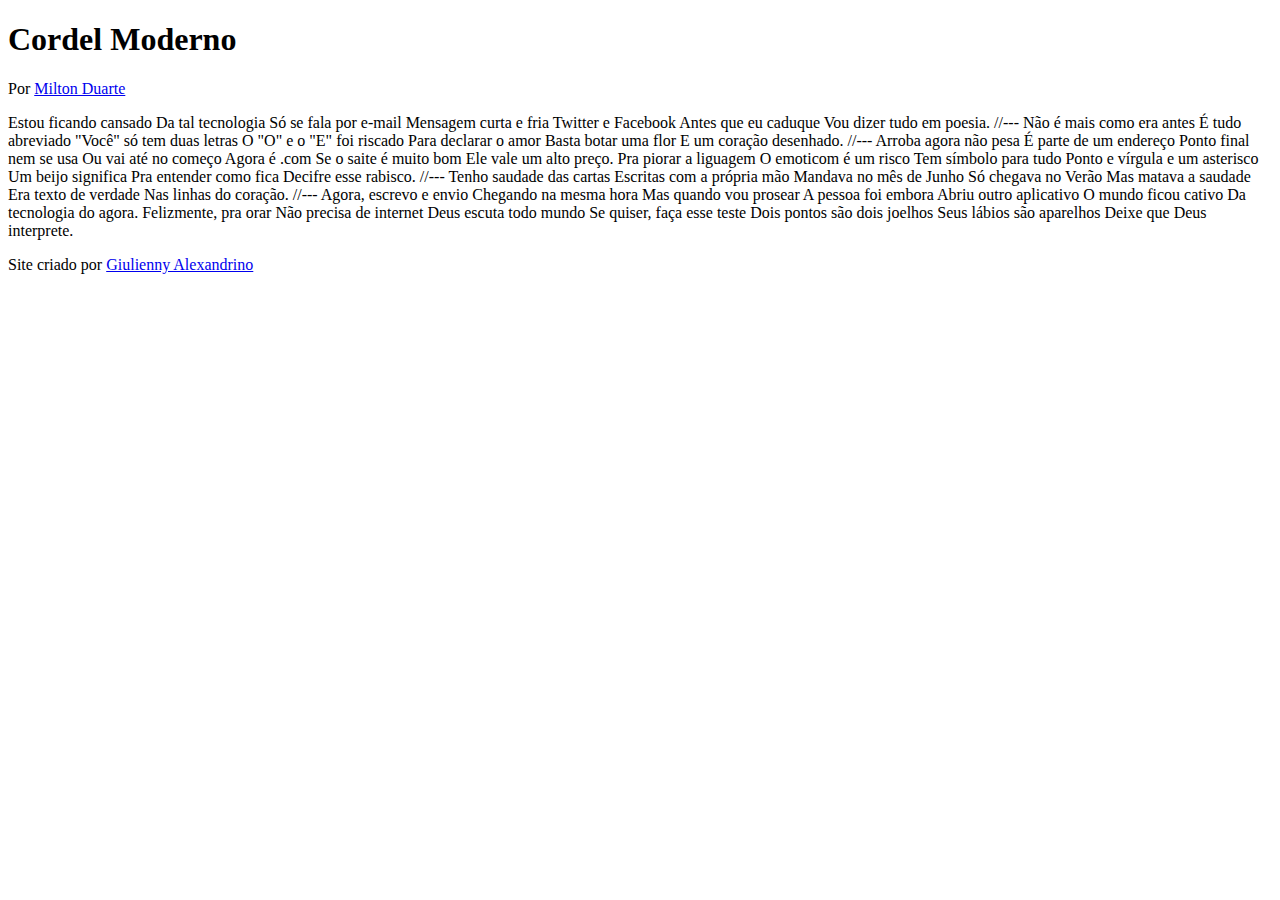
==== desafio012/index.html @ 4d83e628 "atualizei desafio 012" ====
<!DOCTYPE html>
<html lang="pt-br">
<head>
    <meta charset="UTF-8">
    <meta http-equiv="X-UA-Compatible" content="IE=edge">
    <meta name="viewport" content="width=device-width, initial-scale=1.0">
    <title>Cordel Moderno</title>
</head>
<body>
    <header>
        <h1>
            Cordel Moderno
        </h1>
        <p>
            Por <a href="https://www.recantodasletras.com.br/poesias/3186743">Milton Duarte</a>
        </p>
    </header>

    Estou ficando cansado
    Da tal tecnologia
    Só se fala por e-mail
    Mensagem curta e fria
    Twitter e Facebook
    Antes que eu caduque
    Vou dizer tudo em poesia.

    //---

    Não é mais como era antes
    É tudo abreviado
    "Você" só tem duas letras
    O "O" e o "E" foi riscado
    Para declarar o amor
    Basta botar uma flor
    E um coração desenhado.

    //---

    Arroba agora não pesa
    É parte de um endereço
    Ponto final nem se usa
    Ou vai até no começo
    Agora é .com
    Se o saite é muito bom
    Ele vale um alto preço.

    Pra piorar a liguagem
    O emoticom é um risco
    Tem símbolo para tudo
    Ponto e vírgula e um asterisco
    Um beijo significa
    Pra entender como fica
    Decifre esse rabisco.

    //---

    Tenho saudade das cartas
    Escritas com a própria mão
    Mandava no mês de Junho
    Só chegava no Verão
    Mas matava a saudade
    Era texto de verdade
    Nas linhas do coração.

    //---

    Agora, escrevo e envio
    Chegando na mesma hora
    Mas quando vou prosear
    A pessoa foi embora
    Abriu outro aplicativo
    O mundo ficou cativo
    Da tecnologia do agora.

    Felizmente, pra orar
    Não precisa de internet
    Deus escuta todo mundo
    Se quiser, faça esse teste
    Dois pontos são dois joelhos
    Seus lábios são aparelhos
    Deixe que Deus interprete.

    <footer>
        <p>Site criado por <a href="https://github.com/Giulienny" target="_blank">Giulienny Alexandrino</a></p>
    </footer>
    </body>
    </html>
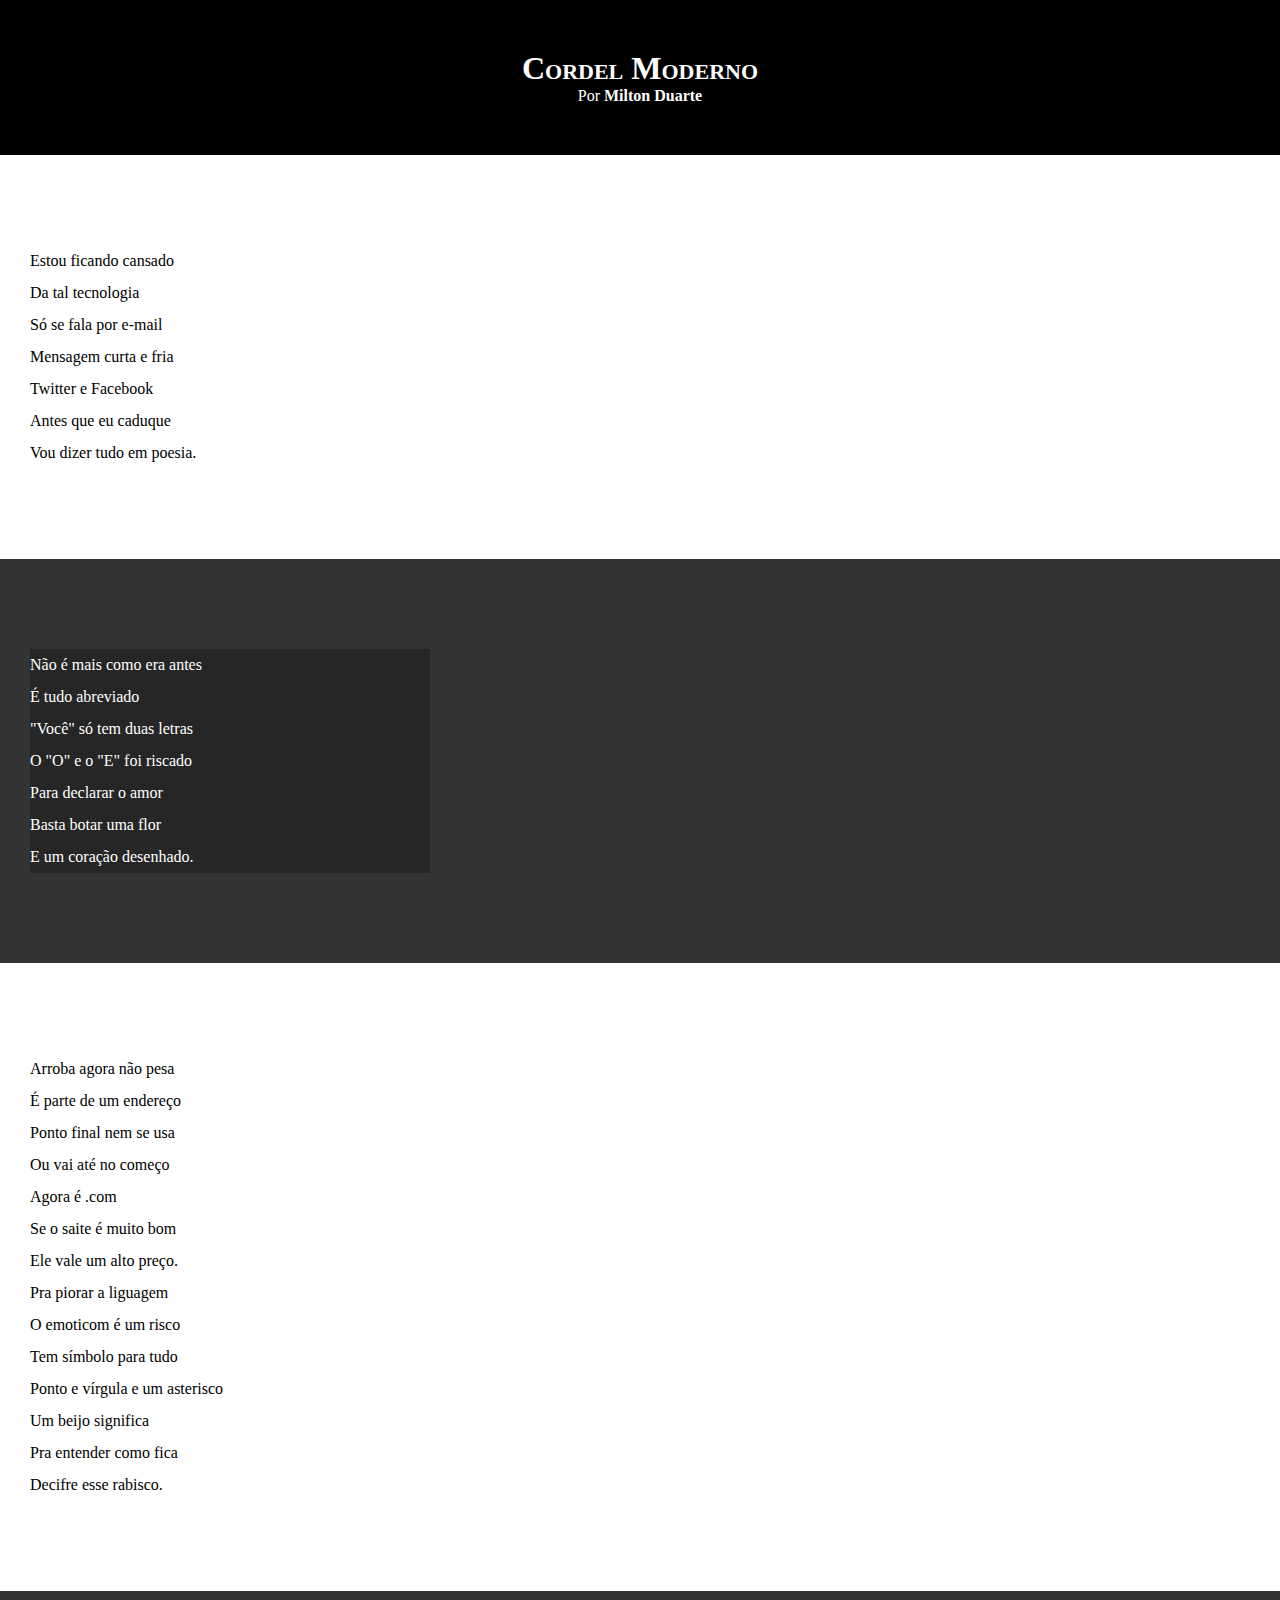
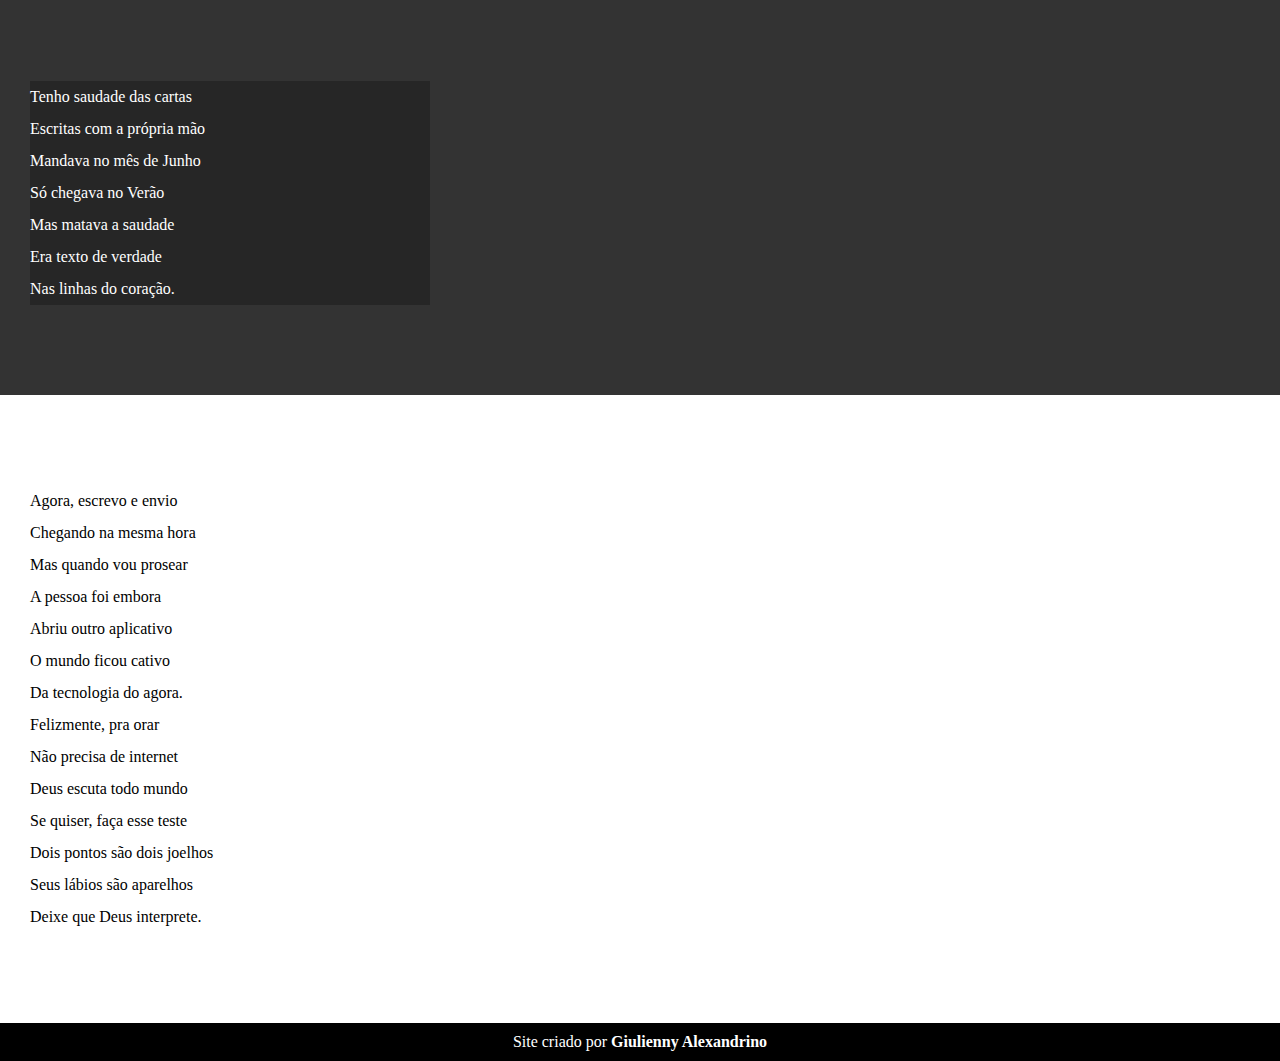
==== commit b3609662: "atualizei estilos dos textos e blocos" ====
--- a/desafio012/index.html
+++ b/desafio012/index.html
@@ -5,6 +5,7 @@
     <meta http-equiv="X-UA-Compatible" content="IE=edge">
     <meta name="viewport" content="width=device-width, initial-scale=1.0">
     <title>Cordel Moderno</title>
+    <link rel="stylesheet" href="estilo/style.css">
 </head>
 <body>
     <header>
@@ -16,69 +17,89 @@
         </p>
     </header>
 
-    Estou ficando cansado
-    Da tal tecnologia
-    Só se fala por e-mail
-    Mensagem curta e fria
-    Twitter e Facebook
-    Antes que eu caduque
-    Vou dizer tudo em poesia.
+    <section class="normal">
+        <p>
+            Estou ficando cansado <br>
+            Da tal tecnologia <br>
+            Só se fala por e-mail <br>
+            Mensagem curta e fria <br>
+            Twitter e Facebook <br>
+            Antes que eu caduque <br>
+            Vou dizer tudo em poesia.
+        </p>
+    </section>
+    
+    <section class="imagem">
+        <p>
+            Não é mais como era antes <br>
+            É tudo abreviado <br>
+            "Você" só tem duas letras <br>
+            O "O" e o "E" foi riscado <br>
+            Para declarar o amor <br>
+            Basta botar uma flor <br>
+            E um coração desenhado.
+        </p>
+    </section>
+    
+    <section class="normal">
+        
+            <p>
+                Arroba agora não pesa <br>
+                É parte de um endereço <br>
+                Ponto final nem se usa <br>
+                Ou vai até no começo <br>
+                Agora é .com <br>
+                Se o saite é muito bom <br>
+                Ele vale um alto preço.
+            </p> 
 
-    //---
+            <p>
+                Pra piorar a liguagem <br>
+                O emoticom é um risco <br>
+                Tem símbolo para tudo <br>
+                Ponto e vírgula e um asterisco <br>
+                Um beijo significa <br>
+                Pra entender como fica <br>
+                Decifre esse rabisco.
+            </p>
+        
+    </section>
+   
+    <section class="imagem">
+        <p>
+            Tenho saudade das cartas <br>
+            Escritas com a própria mão <br>
+            Mandava no mês de Junho <br>
+            Só chegava no Verão <br>
+            Mas matava a saudade <br>
+            Era texto de verdade <br>
+            Nas linhas do coração.
+        </p>
+    </section>
+  
+    <section class="normal">
+        
+            <p>
+                Agora, escrevo e envio <br>
+                Chegando na mesma hora <br>
+                Mas quando vou prosear <br>
+                A pessoa foi embora <br>
+                Abriu outro aplicativo <br>
+                O mundo ficou cativo <br>
+                Da tecnologia do agora.
+            </p> 
 
-    Não é mais como era antes
-    É tudo abreviado
-    "Você" só tem duas letras
-    O "O" e o "E" foi riscado
-    Para declarar o amor
-    Basta botar uma flor
-    E um coração desenhado.
-
-    //---
-
-    Arroba agora não pesa
-    É parte de um endereço
-    Ponto final nem se usa
-    Ou vai até no começo
-    Agora é .com
-    Se o saite é muito bom
-    Ele vale um alto preço.
-
-    Pra piorar a liguagem
-    O emoticom é um risco
-    Tem símbolo para tudo
-    Ponto e vírgula e um asterisco
-    Um beijo significa
-    Pra entender como fica
-    Decifre esse rabisco.
-
-    //---
-
-    Tenho saudade das cartas
-    Escritas com a própria mão
-    Mandava no mês de Junho
-    Só chegava no Verão
-    Mas matava a saudade
-    Era texto de verdade
-    Nas linhas do coração.
-
-    //---
-
-    Agora, escrevo e envio
-    Chegando na mesma hora
-    Mas quando vou prosear
-    A pessoa foi embora
-    Abriu outro aplicativo
-    O mundo ficou cativo
-    Da tecnologia do agora.
-
-    Felizmente, pra orar
-    Não precisa de internet
-    Deus escuta todo mundo
-    Se quiser, faça esse teste
-    Dois pontos são dois joelhos
-    Seus lábios são aparelhos
-    Deixe que Deus interprete.
+            <p>
+                Felizmente, pra orar <br>
+                Não precisa de internet <br>
+                Deus escuta todo mundo <br>
+                Se quiser, faça esse teste <br>
+                Dois pontos são dois joelhos <br>
+                Seus lábios são aparelhos <br>
+                Deixe que Deus interprete.
+            </p>
+        
+    </section>
 
     <footer>
         <p>Site criado por <a href="https://github.com/Giulienny" target="_blank">Giulienny Alexandrino</a></p>
--- a/desafio012/estilo/style.css
+++ b/desafio012/estilo/style.css
@@ -0,0 +1,65 @@
+@charset "UTF-8";
+
+* {
+    margin: 0px;
+    padding: 0px;
+}
+
+html, body {
+    min-height: 100vh;
+    background-color: darkgray;
+}
+
+header {
+    background-color: black;
+    color: white;
+    text-align: center;
+}
+
+header > h1 {
+    padding-top: 50px;
+    font-variant: small-caps;
+}
+
+header > p {
+    padding-bottom: 50px;
+}
+
+header a, footer a {
+    color: white;
+    text-decoration: none;
+    font-weight: bolder;
+}
+
+header a:hover, footer a:hover {
+    text-decoration: underline;
+}
+
+section {
+    padding-top: 10vh;
+    padding-bottom: 10vh;
+    line-height: 2em;
+    padding-left: 30px;
+}
+
+section.normal {
+    background-color: white;
+    color: black;
+}
+
+section.imagem {
+    background-color: rgb(51, 51, 51);
+    color: white;
+}
+
+section.imagem > p {
+    width: 400px;
+    background-color: rgba(0, 0, 0, 0.253);
+}
+
+footer {
+    background-color: black;
+    color: white;
+    text-align: center;
+    padding: 10px;
+}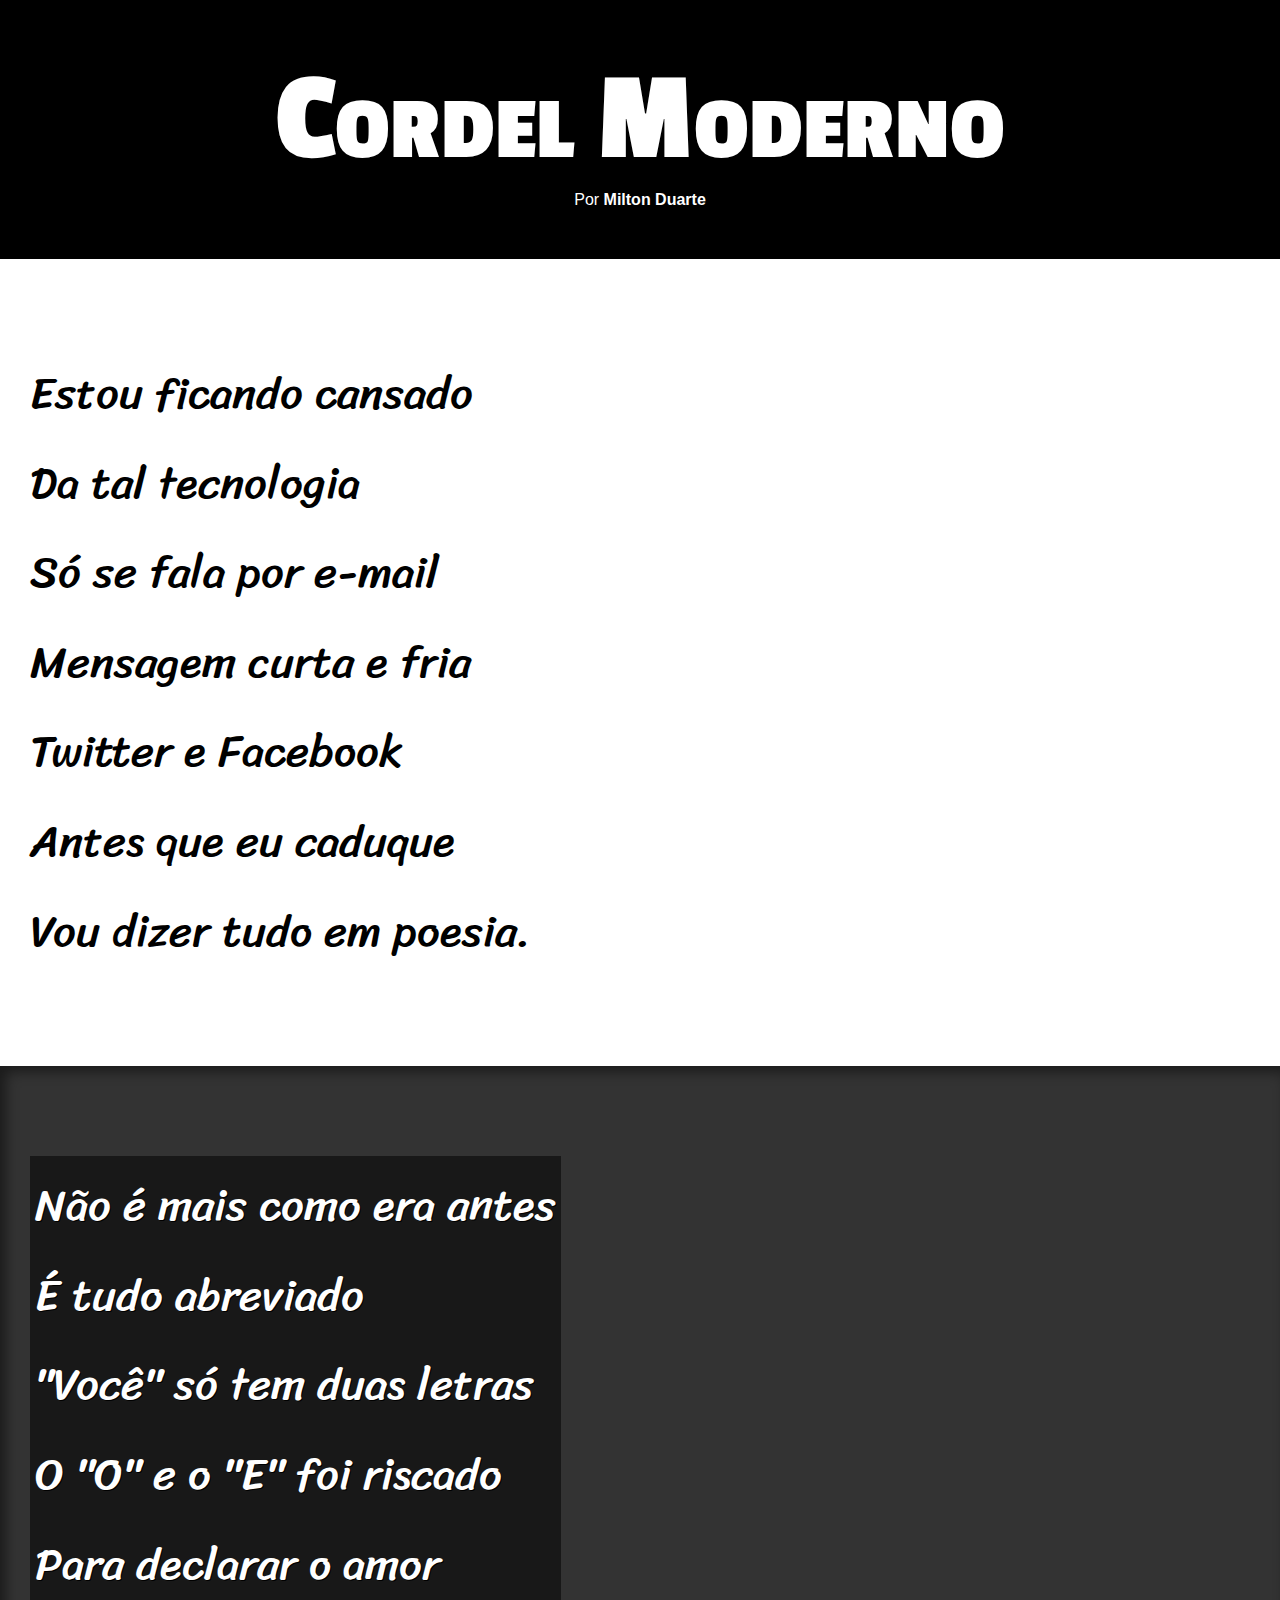
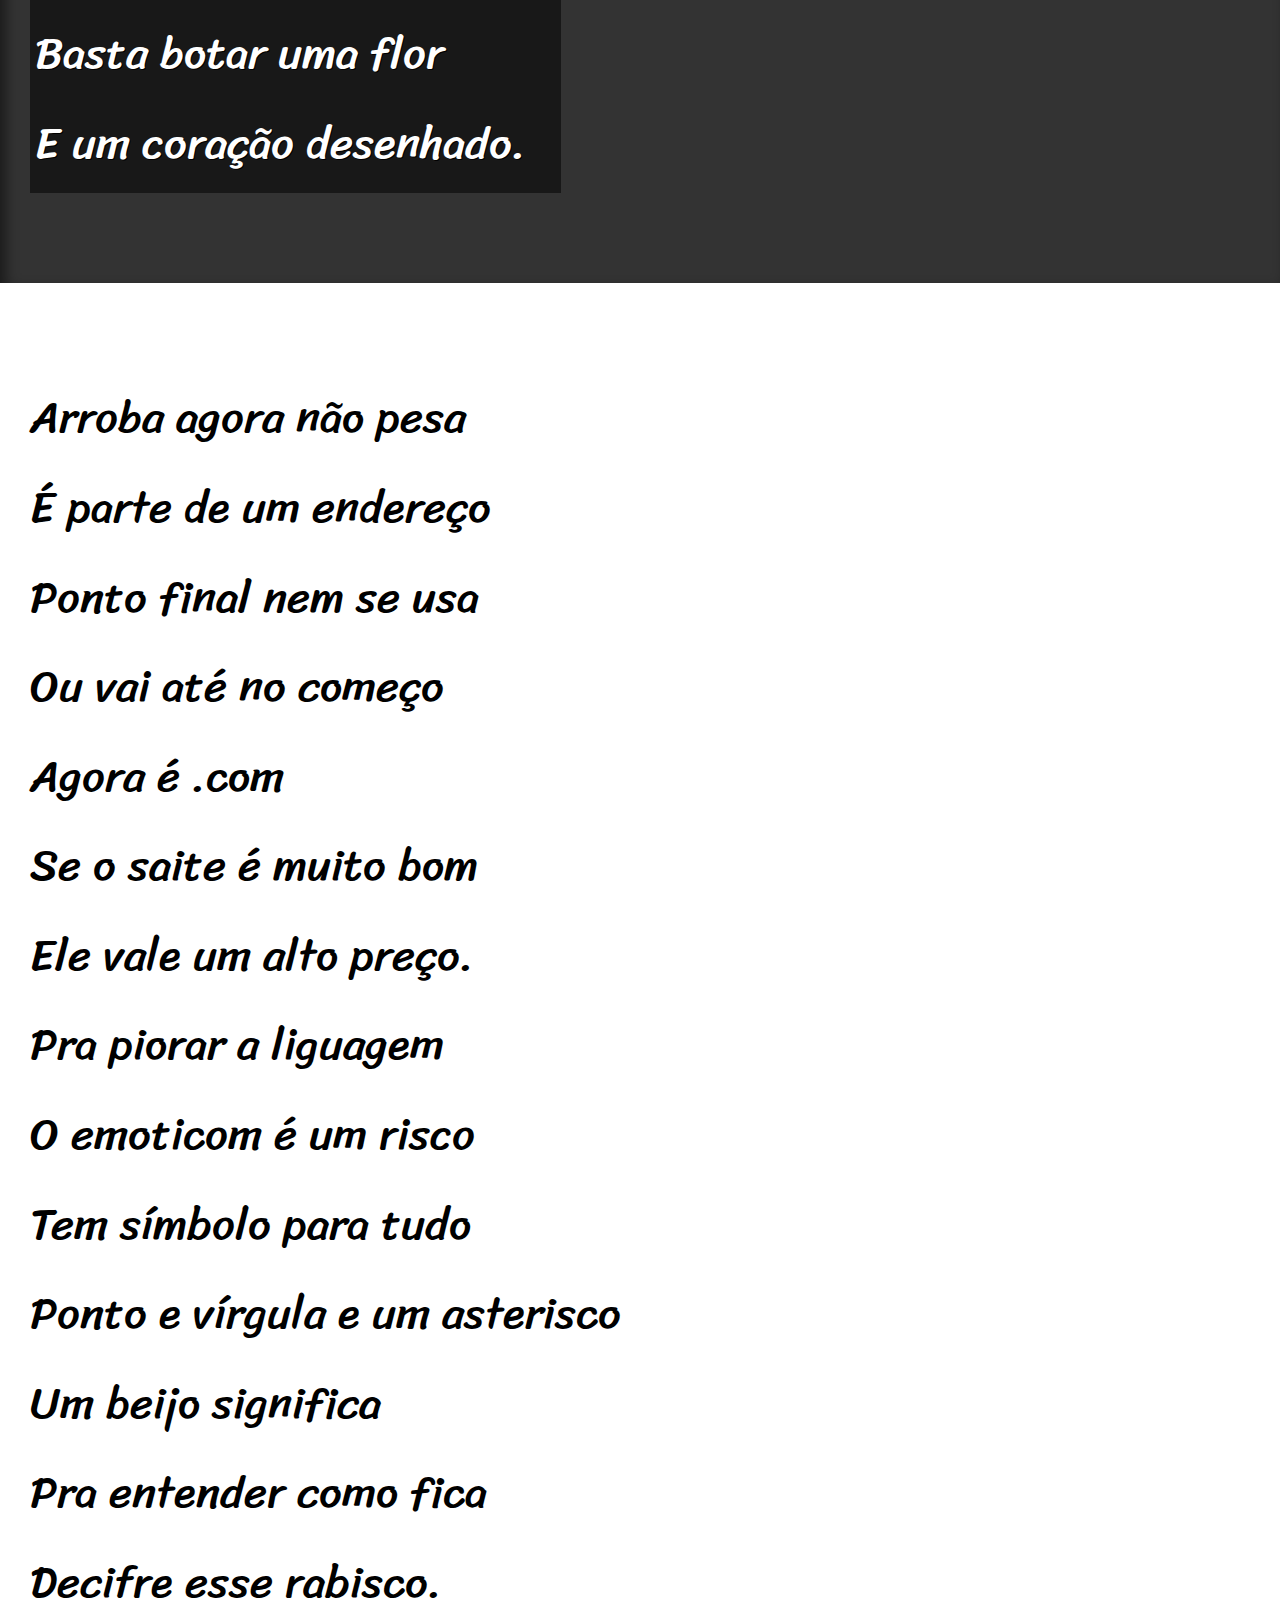
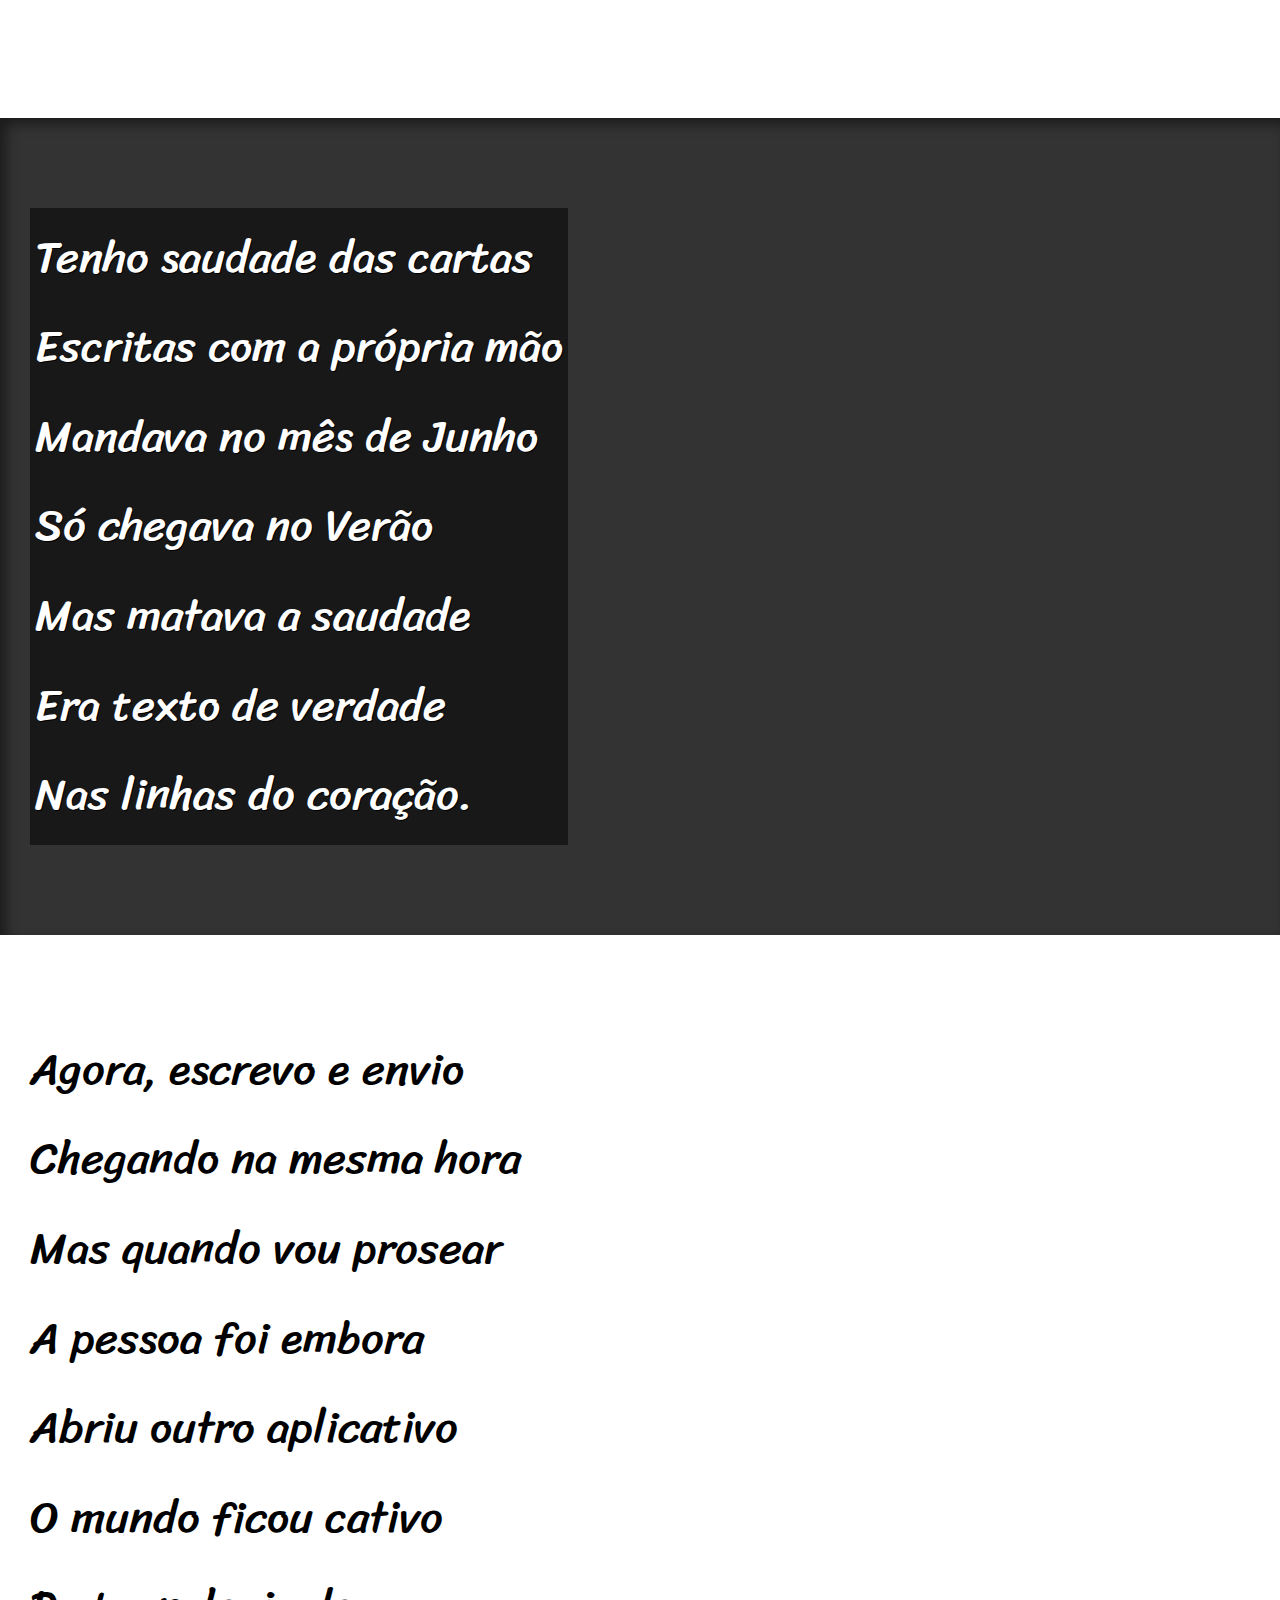
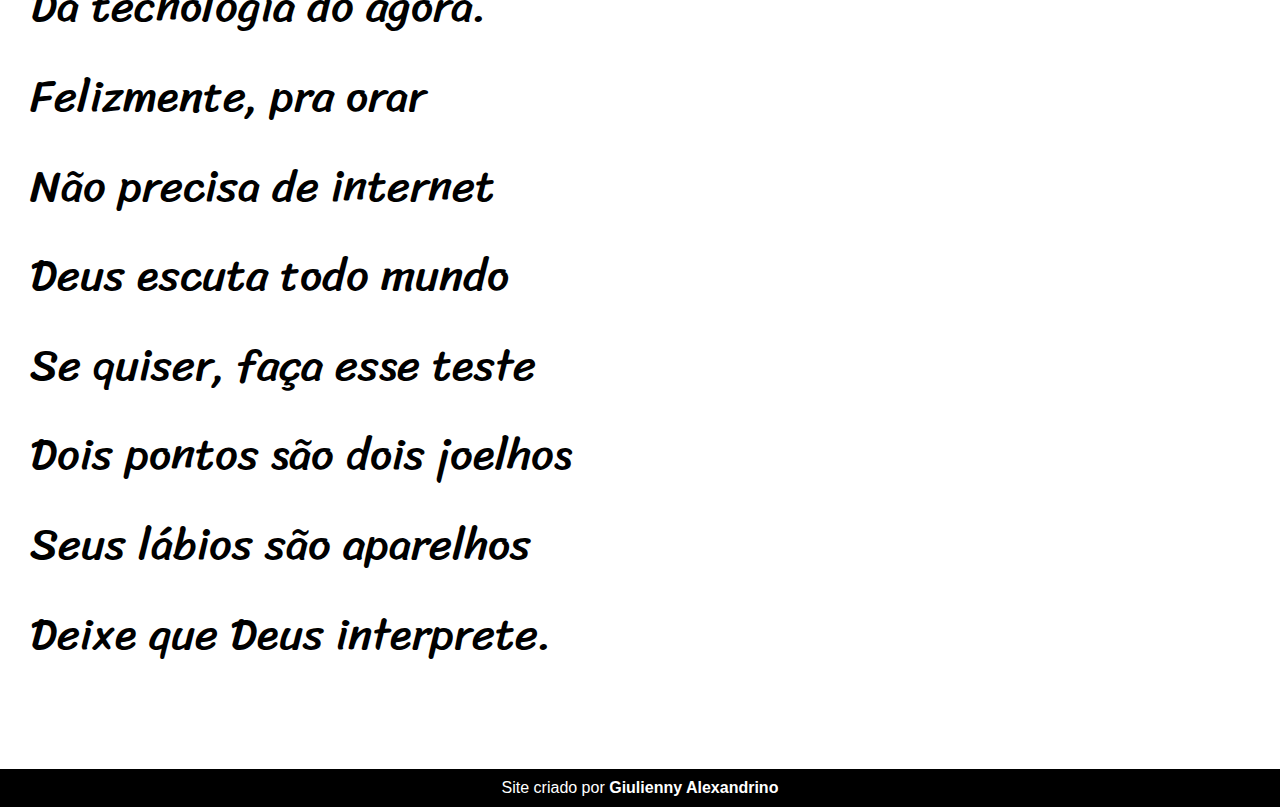
==== commit 3369e077: "atualizei o css do desafio 012" ====
--- a/desafio012/index.html
+++ b/desafio012/index.html
@@ -29,7 +29,7 @@
         </p>
     </section>
     
-    <section class="imagem">
+    <section class="imagem" id="img01">
         <p>
             Não é mais como era antes <br>
             É tudo abreviado <br>
@@ -65,7 +65,7 @@
         
     </section>
    
-    <section class="imagem">
+    <section class="imagem" id="img02">
         <p>
             Tenho saudade das cartas <br>
             Escritas com a própria mão <br>
--- a/desafio012/estilo/style.css
+++ b/desafio012/estilo/style.css
@@ -1,4 +1,14 @@
 @charset "UTF-8";
+
+@import url('https://fonts.googleapis.com/css2?family=Passion+One&display=swap');
+
+@import url('https://fonts.googleapis.com/css2?family=Sriracha&display=swap');
+
+:root {
+    --fonte1: Verdana, Gerneva, Tahoma, sans-serif;
+    --fonte2: 'Passion One', cursive;
+    --fonte3: 'Sriracha', cursive;
+}
 
 * {
     margin: 0px;
@@ -6,6 +16,7 @@
 }
 
 html, body {
+    font-family: var(--fonte1);
     min-height: 100vh;
     background-color: darkgray;
 }
@@ -19,6 +30,8 @@
 header > h1 {
     padding-top: 50px;
     font-variant: small-caps;
+    font-family: var(--fonte2);
+    font-size: 10vw;
 }
 
 header > p {
@@ -40,6 +53,8 @@
     padding-bottom: 10vh;
     line-height: 2em;
     padding-left: 30px;
+    font-family: var(--fonte3);
+    font-size: 3.5vw;
 }
 
 section.normal {
@@ -50,11 +65,25 @@
 section.imagem {
     background-color: rgb(51, 51, 51);
     color: white;
+    box-shadow: inset 6px 6px 13px 0px rgb(0, 0, 0, 0.473);
+    background-size: cover;
+    background-attachment: fixed;
 }
 
 section.imagem > p {
-    width: 400px;
-    background-color: rgba(0, 0, 0, 0.253);
+    display: inline-block;
+    padding: 5px;
+    background-color: rgba(0, 0, 0, 0.514);
+    text-shadow: 1px 1px 0px black;
+}
+
+section#img01 {
+    background-image: url('../imagens/background001.jpg');
+    background-position: right center;
+}
+
+section#img02 {
+    background-image: url('../imagens/background002.jpg');
 }
 
 footer {
